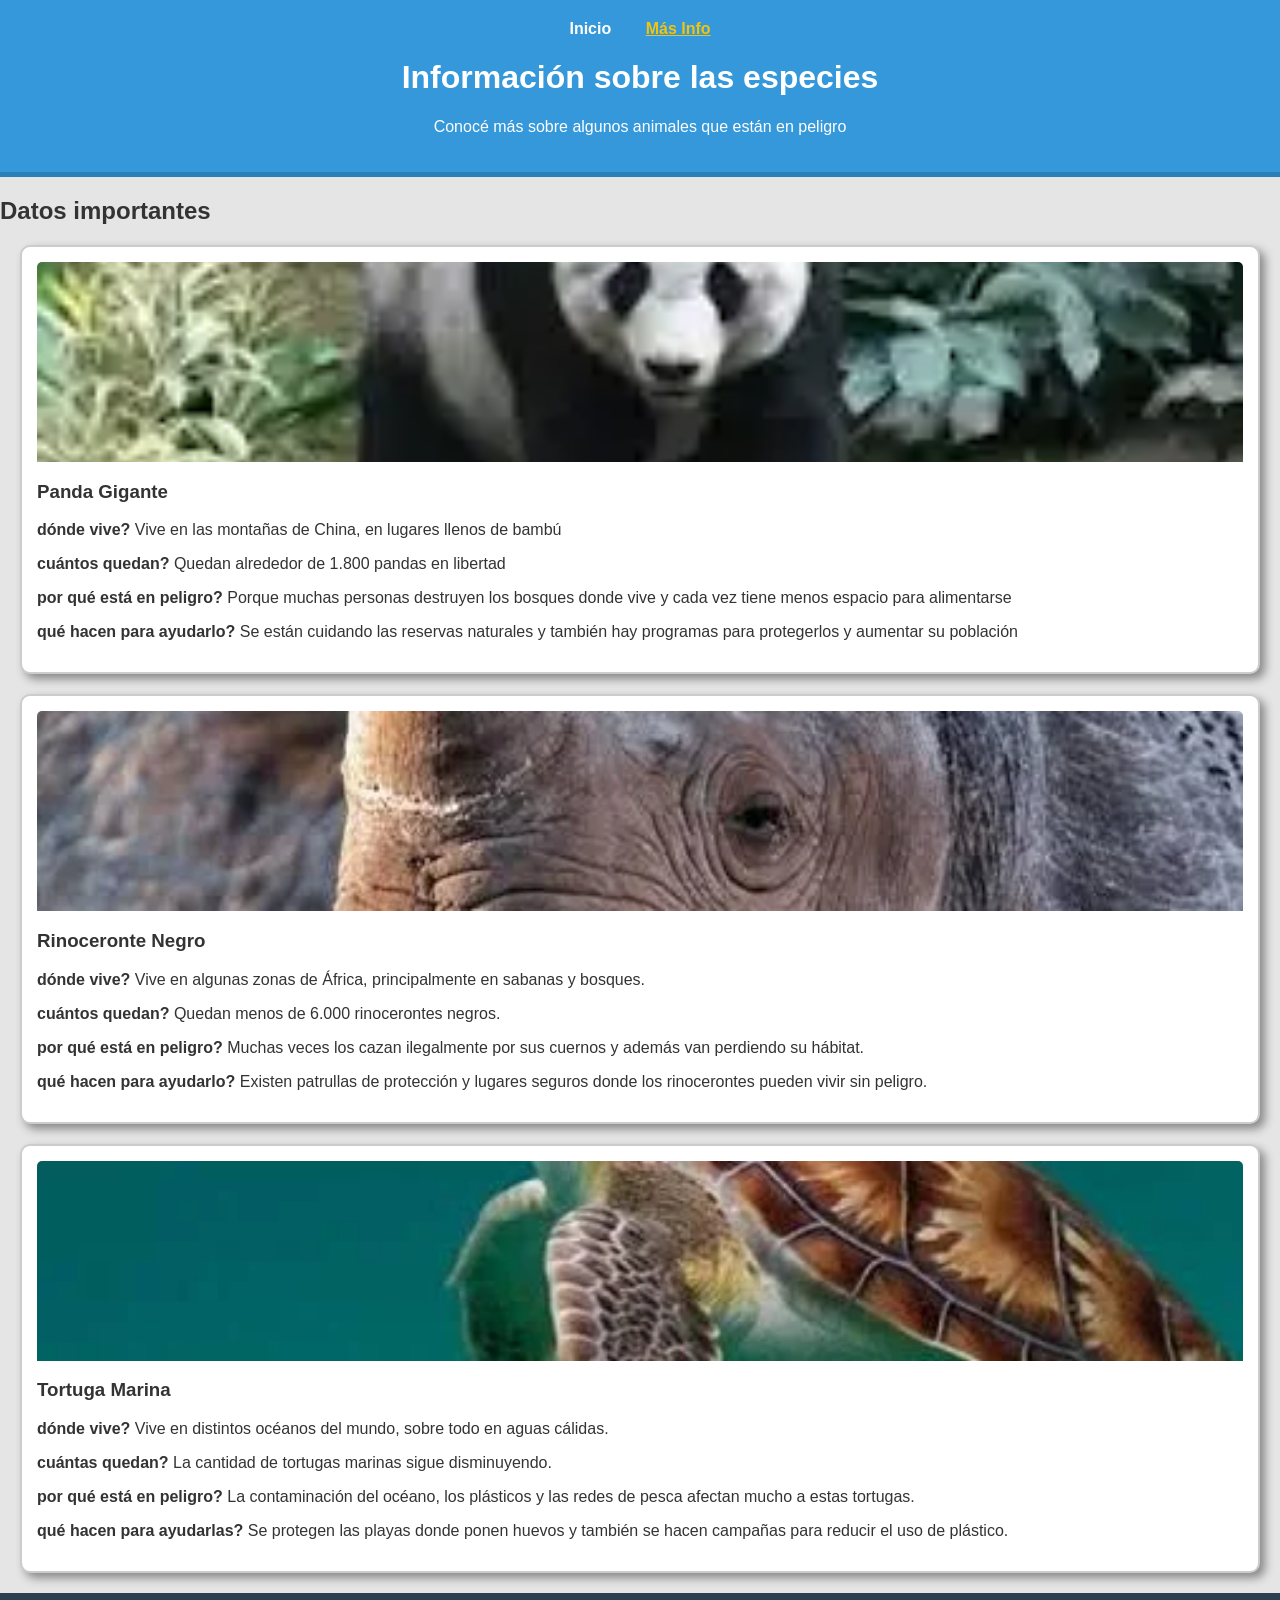
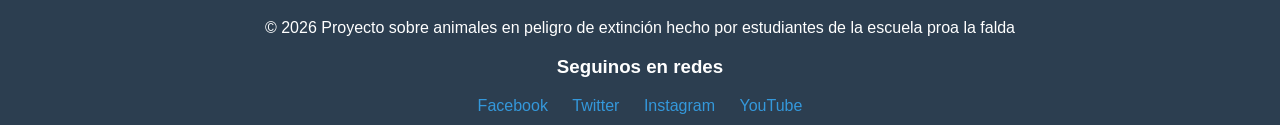
==== Examen de ddi 1/especies.html @ 82c92943 "Add files via upload" ====
<!DOCTYPE html>
<html lang="es">
<head>
    <meta charset="UTF-8">
    <meta name="viewport" content="width=device-width, initial-scale=1.0">
    <meta name="description" content="Información detallada de especies">
    <title>Animales en Peligro - Más Info</title>
    <link rel="stylesheet" href="css/style.css">
</head>

<body>
    <header id="main-header">
        <nav>
            <div class="nav-container">
                <a href="index.html">Inicio</a>
                <a href="especies.html" class="nav-active">Más Info</a>
            </div>
        </nav>

        <h1>Información sobre las especies</h1>
        <p class="subtitle">Conocé más sobre algunos animales que están en peligro</p>
    </header>

    <main id="main-content">
        <section class="contenido" id="especies-section">
            <h2>Datos importantes</h2>

            <article class="card card-detailed" id="informacion-panda">
                <img src="imagenes\descarga.webp" alt="Panda gigante" class="card-image">

                <div class="card-text">
                    <h3>Panda Gigante</h3> 

                    <p><strong>dónde vive?</strong> Vive en las montañas de China, en lugares llenos de bambú</p>

                    <p><strong>cuántos quedan?</strong> Quedan alrededor de 1.800 pandas en libertad</p>

                    <p><strong>por qué está en peligro?</strong> Porque muchas personas destruyen los bosques donde vive y cada vez tiene menos espacio para alimentarse</p>

                    <p><strong>qué hacen para ayudarlo?</strong> Se están cuidando las reservas naturales y también hay programas para protegerlos y aumentar su población</p>
                </div>
            </article>

            <article class="card card-detailed" id="informacion-rinoceronte">
                <img src="imagenes\rinoceronte negro.webp" alt="Rinoceronte negro" class="card-image">

                <div class="card-text">
                    <h3>Rinoceronte Negro</h3> 

                    <p><strong>dónde vive?</strong> Vive en algunas zonas de África, principalmente en sabanas y bosques.</p>

                    <p><strong>cuántos quedan?</strong> Quedan menos de 6.000 rinocerontes negros.</p>

                    <p><strong>por  qué está en peligro?</strong> Muchas veces los cazan ilegalmente por sus cuernos y además van perdiendo su hábitat.</p>

                    <p><strong>qué hacen para ayudarlo?</strong> Existen patrullas de protección y lugares seguros donde los rinocerontes pueden vivir sin peligro.</p>
                </div>
            </article>

            <article class="card card-detailed" id="informacion-tortuga">
                <img src="imagenes\tortuga marina.webp" alt="Tortuga marina" class="card-image">

                <div class="card-text">
                    <h3>Tortuga Marina</h3> 

                    <p><strong>dónde vive?</strong> Vive en distintos océanos del mundo, sobre todo en aguas cálidas.</p>

                    <p><strong>cuántas quedan?</strong> La cantidad de tortugas marinas sigue disminuyendo.</p>

                    <p><strong>por qué está en peligro?</strong> La contaminación del océano, los plásticos y las redes de pesca afectan mucho a estas tortugas.</p>

                    <p><strong>qué hacen para ayudarlas?</strong> Se protegen las playas donde ponen huevos y también se hacen campañas para reducir el uso de plástico.</p>
                </div>
            </article>
        </section>
    </main>

    <footer id="main-footer">
        <div class="footer-content">
            <p>&copy; 2026 Proyecto sobre animales en peligro de extinción hecho por estudiantes de la escuela proa la falda    </p>

            <div class="social-media">
                <h3>Seguinos en redes</h3>

                <div class="social-links">
                    <a href="https://www.facebook.com" target="_blank">Facebook</a>
                    <a href="https://www.twitter.com" target="_blank">Twitter</a>
                    <a href="https://www.instagram.com" target="_blank">Instagram</a>
                    <a href="https://www.youtube.com" target="_blank">YouTube</a>
                </div>
            </div>
        </div>
    </footer>
</body>
</html>
---- Examen de ddi 1/css/style.css ----
body {
    font-family: Arial, Helvetica, sans-serif;
    margin: 0;
    padding: 0;
    background-color: #e5e5e5; 
    color: #333;
}


#main-header {
    background-color: #3498db;
    color: white;
    padding: 20px;
    text-align: center;
    border-bottom: 5px solid #2980b9;
}

.nav-container a {
    color: white;
    text-decoration: none;
    margin: 0 10px;
    font-weight: bold;
    padding: 5px;
}

.nav-container a:hover {
    background-color: #2ecc71;
    border-radius: 5px;
}


.nav-container .nav-active {
    text-decoration: underline;
    color: #f1c40f; 
}


.card {
    background-color: white;
    border: 2px solid #ccc;
    margin: 20px;
    padding: 15px;
    border-radius: 10px;
    box-shadow: 5px 5px 10px #888888;
}

.card-image {
    width: 100%;
    height: 200px;
    object-fit: cover; 
    display: block;
    margin: 0 auto;
    border-radius: 5px 5px 0 0;
}

#main-footer {
    background-color: #2c3e50;
    color: white;
    padding: 10px;
    text-align: center;
    margin-top: 20px;
} 
.social-links {
    margin-top: 10px;
}

.social-links a {
    color: #3498db;
    margin: 0 10px;
    text-decoration: none;
}
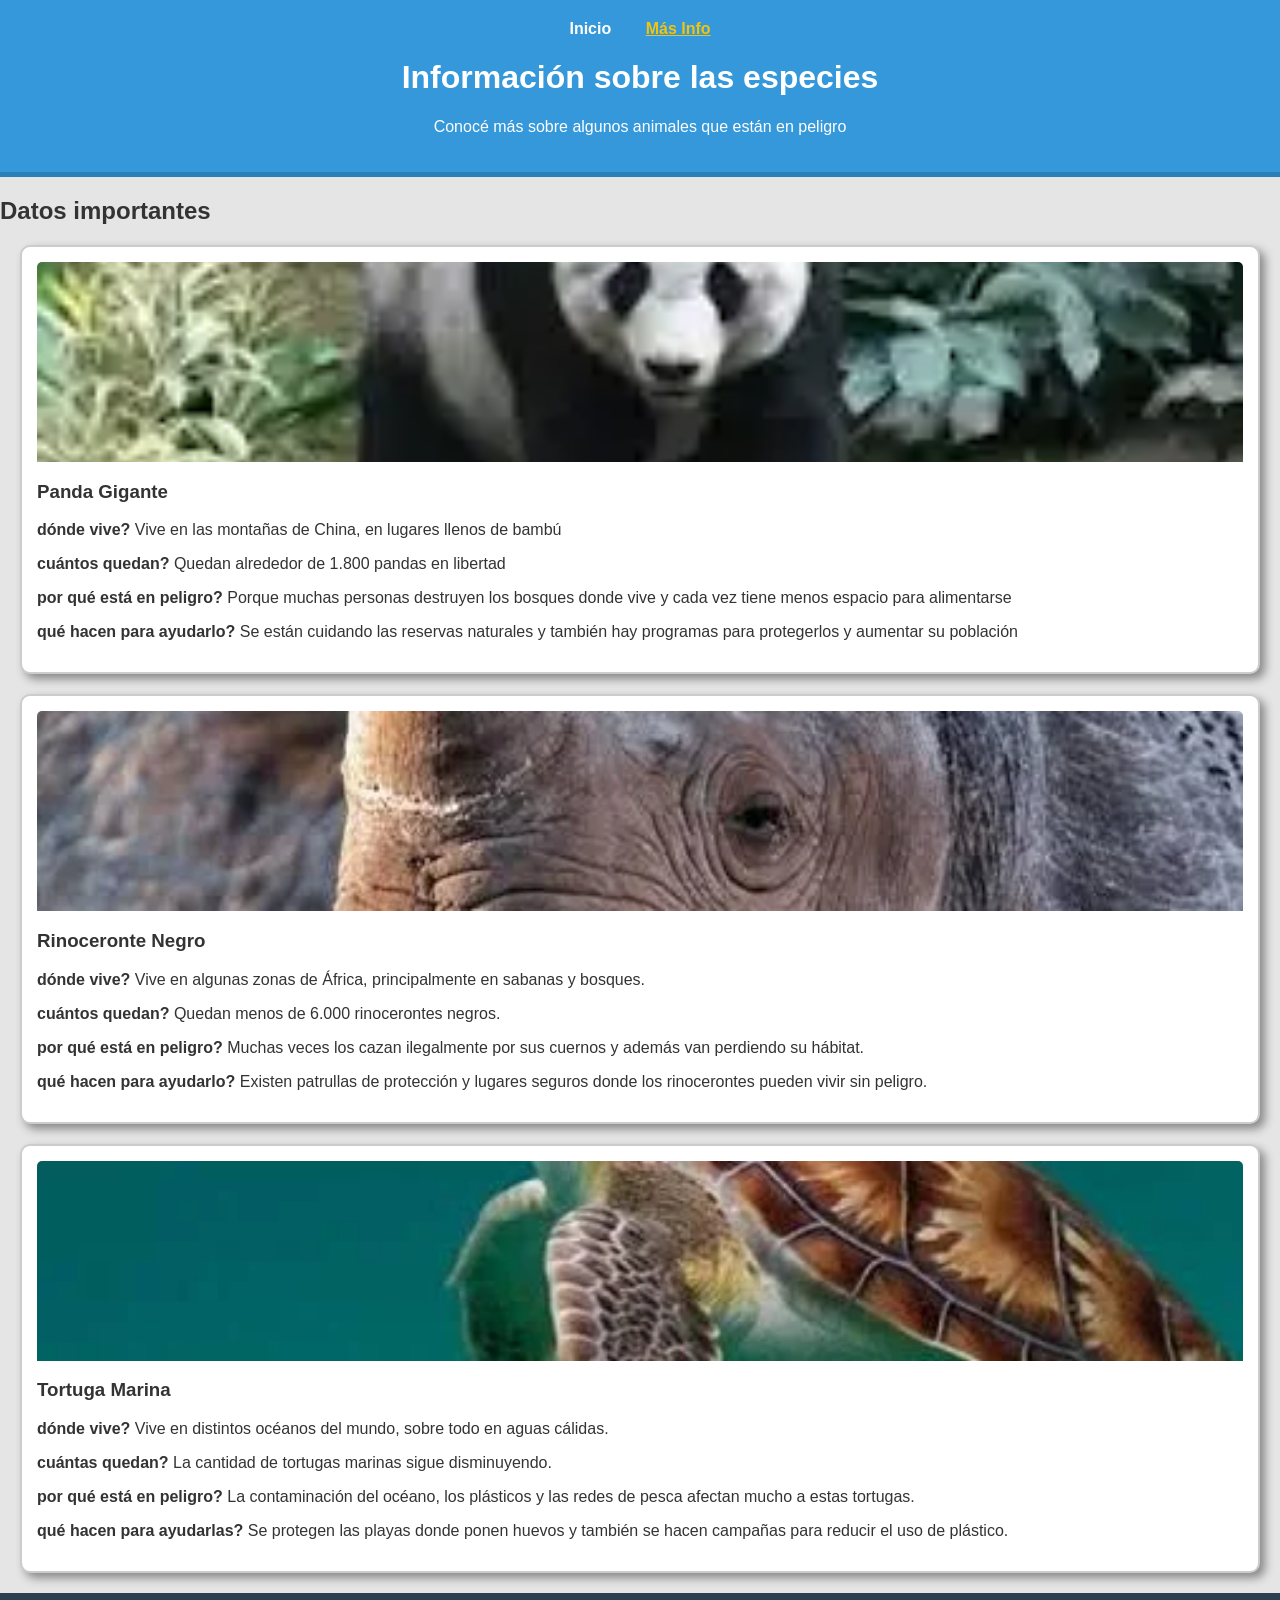
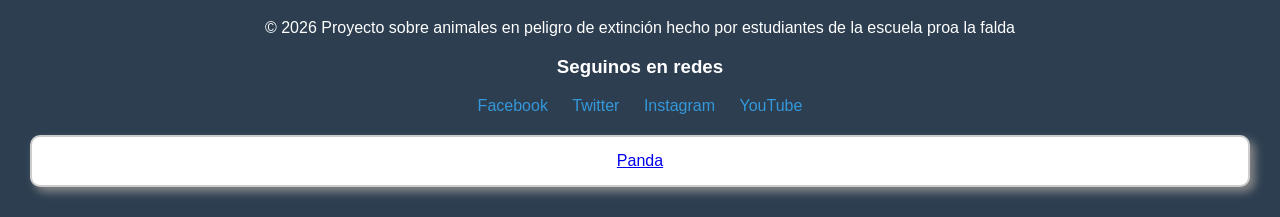
==== commit 0fadaf4c: "Update especies.html" ====
--- a/Examen de ddi 1/especies.html
+++ b/Examen de ddi 1/especies.html
@@ -88,6 +88,11 @@
                     <a href="https://www.instagram.com" target="_blank">Instagram</a>
                     <a href="https://www.youtube.com" target="_blank">YouTube</a>
                 </div>
+                <div class="card card-detailed">
+                    <a href="#informacion-panda">Panda</a>
+                </div>
+                    
+                </div>
             </div>
         </div>
     </footer>
